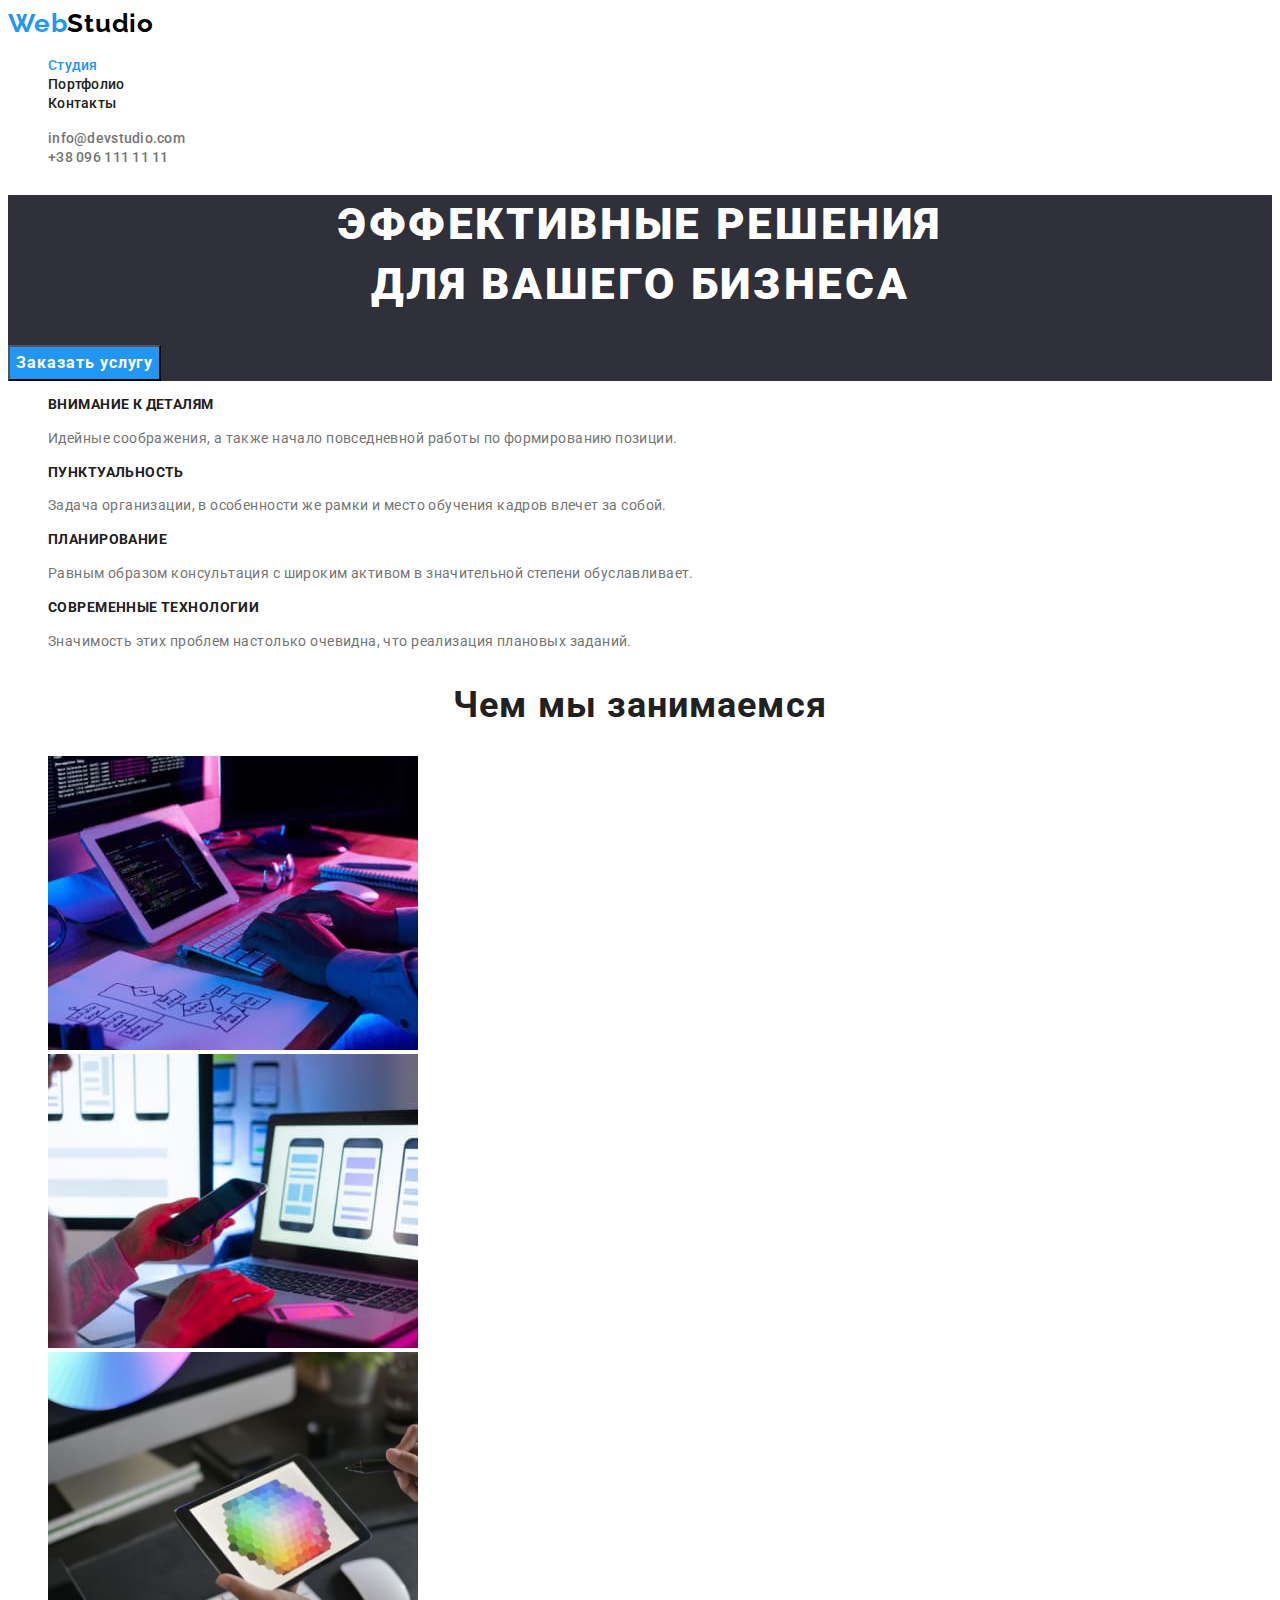
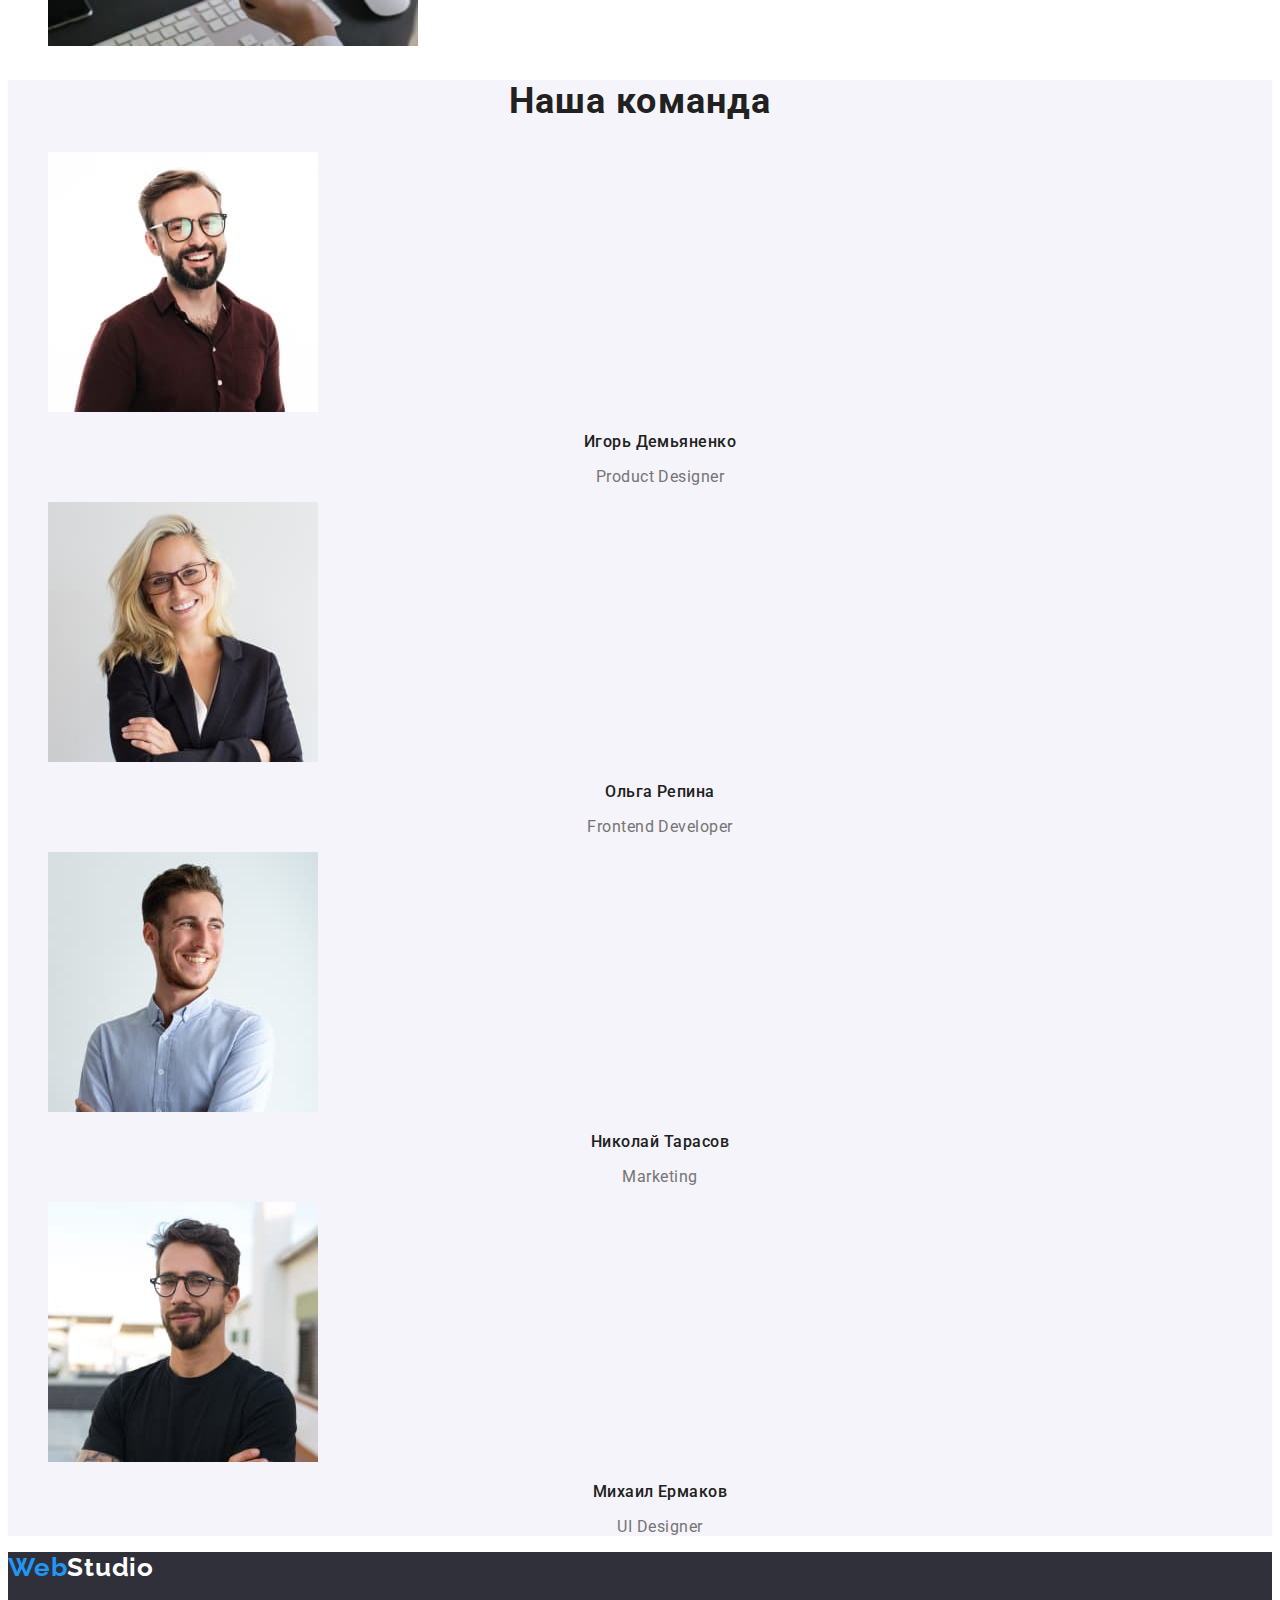
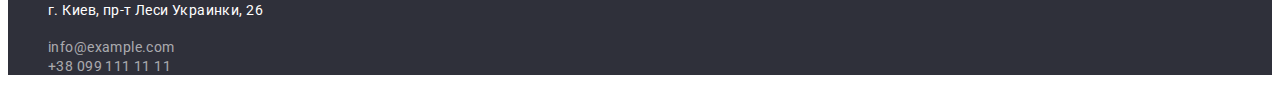
==== index.html @ 3512b17e "add files" ====
<!DOCTYPE html>
<html lang="ru">
<head>
    <meta charset="UTF-8">
    <meta http-equiv="X-UA-Compatible" content="IE=edge">
    <meta name="viewport" content="width=device-width, initial-scale=1.0">
    <title>Document</title>
    <link rel="preconnect" href="https://fonts.googleapis.com">
    <link rel="preconnect" href="https://fonts.gstatic.com" crossorigin>
    <link href="https://fonts.googleapis.com/css2?family=Raleway:wght@700&family=Roboto:wght@400;500;700;900&display=swap" rel="stylesheet">
    <link rel="stylesheet" href="./css/styles.css"/>

</head>
<body>
    <header class="header">
        <nav class="navigation">
            <a href="./index.html" class="logo" lang="en">Web<span class="logo-header">Studio</span></a>
            <ul class="navigation-list list">
                <li><a href="" class="navigation-item current">Студия</a></li>
                <li><a href="./portfolio.html" class="navigation-item">Портфолио</a></li>
                <li><a href="" class="navigation-item">Контакты</a></li>
            </ul>

        </nav>
        <ul class="header-list list">
            <li><a href="mailto:info@devstudio.com" class="header-item">info@devstudio.com</a></li>
            <li><a href="tel:+380961111111" class="header-item">+38 096 111 11 11</a></li>
        </ul>
    </header>
    <main>
        <section class="hero">
            <h1 class="hero-title">Эффективные решения <br>для вашего бизнеса</h1>
            <button type="button" class="hero-btn" >Заказать услугу</button>
        </section>
        <section class="about">
            <h2 class="visually-hidden">Наши преимущества</h2>
            <ul class="about-list list">
                <li><h3 class="about-title">Внимание к деталям</h3>
                    <p class="about-text">Идейные соображения, а также начало повседневной работы по формированию позиции.</p></li>
                <li><h3 class="about-title">Пунктуальность</h3>
                    <p class="about-text">Задача организации, в особенности же рамки и место обучения кадров влечет за собой.</p></li>
                <li><h3 class="about-title">Планирование</h3>
                    <p class="about-text">Равным образом консультация с широким активом в значительной степени обуславливает.</p></li>
                <li><h3 class="about-title">Современные технологии</h3>
                    <p class="about-text">Значимость этих проблем настолько очевидна, что реализация плановых заданий.</p></li>
            </ul>
        </section>
        <section class="img">
            <h2 class="img-title">Чем мы занимаемся</h2>
            <ul class="img-list list">
                <li><img src="./images/box1.jpg" 
                    alt="Программист набирает на клавиатуре код"
                    width="370"
                    height="294"
                    />
                </li>
                <li><img src="./images/box2.jpg" alt="На экране ноутбука предствлены телефонные версии сайта"
                    width="370"
                    height="294"
                    />
                </li>
                <li><img src="./images/box3.jpg" alt="На планшете веб-дизайнер выбирает цвет"
                    width="370"
                    height="294"
                    />
                </li>
            </ul> 
        </section>
        <section class="team">
            <h2 class="team-title">Наша команда</h2>
            <ul class="team-list list">
                <li><img src="./images/img1.jpg" alt="Фото мужчины"
                    width="270"
                    height="260"
                    />
                    <h3 class="team-names">Игорь Демьяненко</h3>
                    <p lang="en" class="team-profession">Product Designer</p>
                </li>
                <li><img src="./images/img2.jpg" alt="Фото женщины"
                    width="270"
                    height="260"
                    />
                    <h3 class="team-names">Ольга Репина</h3>
                    <p lang="en" class="team-profession">Frontend Developer</p>
                </li>
                <li><img src="./images/img3.jpg" alt="Фото мужчины"
                    width="270"
                    height="260"
                    />
                    <h3 class="team-names">Николай Тарасов</h3>
                    <p lang="en" class="team-profession">Marketing</p>
                </li>
                <li><img src="./images/img4.jpg" alt="Фото мужчины"
                    width="270"
                    height="260"
                    />
                    <h3 class="team-names">Михаил Ермаков</h3>
                    <p lang="en" class="team-profession">UI Designer</p>
                </li>
            </ul>
        </section>
    </main>
    <footer class="footer">
        <a href="./index.html" class="logo" lang="en">Web<span class="logo-footer">Studio</span></a>
        <address>
            <ul class="footer-list list">
                <li><a href="https://goo.gl/maps/nAwjV8WESkUA59sd9"
                       target="_blank" rel="noopener noreferrer nofollow">
                       <p class="footer-address">г. Киев, пр-т Леси Украинки, 26</p></a></li>
                <li><a href="mailto:info@example.com" class="footer-item">info@example.com</a></li>
                <li><a href="tel:+380991111111" class="footer-item">+38 099 111 11 11</a></li>
            </ul>
        </address>
    </footer>
</body>
</html>
---- css/styles.css ----
:root {
    --header-text-color: #212121;
    --header-info-color:#757575;
    --main-text-color: #212121;
    --second-text-color: #757575;
    --white-color: #FFFFFF;
    --black-color: #212121;
    --logo-color:#2196F3;
    --logo-header-color: #000000;
    --logo-footer-color: #FFFFFF;
    --accent-color: #2196F3;
    --bg-wight-color: #FFFFFF;
    --bg-black-color: #2F303A;
    --bg-lgrey-color:#E5E5E5;
    --bg-grey-color:#F5F4FA;
    --bg-btm-color: #188ce8;
    
}

 body {
    color: var(--main-text-color);
    font-family: "Roboto", sans-serif
}

 .list {
    list-style: none;
}
 a {
     text-decoration: none;
 }

 .visually-hidden {
    position: absolute;
    white-space: nowrap;
    width: 1px;
    height: 1px;
    overflow: hidden;
    border: 0;
    padding: 0;
    clip: rect(0 0 0 0);
    clip-path: inset(50%);
    margin: -1px;
}

 .logo {
    font-family: "Raleway", sans-serif;
    font-weight: 700;
    font-size: 26px;
    line-height: 1.19;
    letter-spacing: 0.03em;
    color:var(--logo-color);
}
 .logo-header {
    color: var(--logo-header-color);
}
.logo-footer {
color: var(--logo-footer-color);
}
/* -----------Навигация-------------- */
 .header {
    background-color: var(--bg-wight-color);
}
 .navigation-item, .header-item {
    font-weight: 500;
    font-size: 14px;
    line-height: 1.14;
    letter-spacing: 0.02em;
    color: var(--header-text-color);
}
 .header-item {
    color: var(--header-info-color);   
}
 .navigation-item:hover, 
 .navigation-item:focus {
    color: var(--accent-color);
}
 .header-item:hover,
 .header-item:focus {
      color: var(--accent-color);
  }
 .current {
    color: var(--accent-color);
}
/* -------------Hero----------------- */
  .hero {
   background-color: var(--bg-black-color);
}
 .hero-title {
    font-weight: 900;
    font-size: 44px;
    line-height: 1.36;
    text-align: center;
    letter-spacing: 0.06em;
    text-transform: uppercase;
    color: var(--white-color);
}  
 .hero-btn  {
    font-family:inherit;
    font-weight: 700;
    font-size: 16px;
    line-height: 1.88;
    display: flex;
    align-items: center;
    text-align: center;
    letter-spacing: 0.06em;
    color: var(--white-color);
    background-color: var(--accent-color);
    cursor: pointer;
} 
 .hero-btn:hover, 
 .hero-btn:focus {
    background-color: var(--bg-btm-color);
} 

/* --------------About------------------ */
 .about-title {
    font-weight: 700;
    font-size: 14px;
    line-height: 1.14;
    letter-spacing: 0.03em;
    text-transform: uppercase;
}
/* Вопрос: нужно ли указывать заголовку цвет текста, 
           если для всего body указать этот цвет?*/

 .about-text {
    font-size: 14px;
    line-height: 1.71;
    letter-spacing: 0.03em;
    color: var(--second-text-color)
}
/* -------------------About@Img bg----------------------- */
 

/* ----------Img------Img@Team titles-------------------- */
.about, .img {
    background-color: var(--bg-wight-color);
}

 .img-title, .team-title {
    font-weight: 700;
    font-size: 36px;
    line-height: 1.17;
    text-align: center;
    letter-spacing: 0.03em;
}

/* ------------------------Team---------------------------- */
 .team {
    background-color: var(--bg-grey-color);
}
 .team-names {
    font-weight: 500;
    font-size: 16px;
    line-height: 1.19;
    text-align: center;
    letter-spacing: 0.03em;
    }
 .team-profession {
    font-size: 16px;
    line-height: 1.19;
    text-align: center;
    letter-spacing: 0.03em;
    color: var(--second-text-color);
    }
    /* -----------------------Footer------------------------ */
    .footer {
        background-color: var(--bg-black-color);
    }
 .footer-address {
    font-style: normal;
    font-size: 14px;
    line-height: 1.71;
    letter-spacing: 0.03em;
    color:var(--white-color);
  }  
  .footer-address:hover,
  .footer-address:focus {
      color: var(--accent-color); 
  }

  .footer-item {
    font-style: normal;
    font-size: 14px;
    line-height: 1,71;
    letter-spacing: 0.03em;
    color: rgba(255, 255, 255, 0.6);
  }
    .footer-item:hover,
    .footer-item:focus {
      color: var(--accent-color);
  }

  /* -----------------------PORTFOLIO------------------------ */
  .filter-btn {
    font-family:inherit;
    font-weight: 500;
    font-size: 16px;
    line-height: 1.63;
    text-align: center;
    letter-spacing: 0.03em;
    color: var(--black-color);
    background-color: var(--bg-wight-color);
    cursor: pointer;
  }

  .filter-btn:hover,
  .filter-btn:focus {
   color: var(--white-color);
   background-color: var(--accent-color);
  }
  .works-title {
    font-weight: 700;
    font-size: 18px;
    line-height: 2;
    letter-spacing: 0.06em;
  }
  .works-text {
    font-size: 16px;
    line-height: 1.88;
    letter-spacing: 0.03em;
    color: var(--second-text-color);
  }
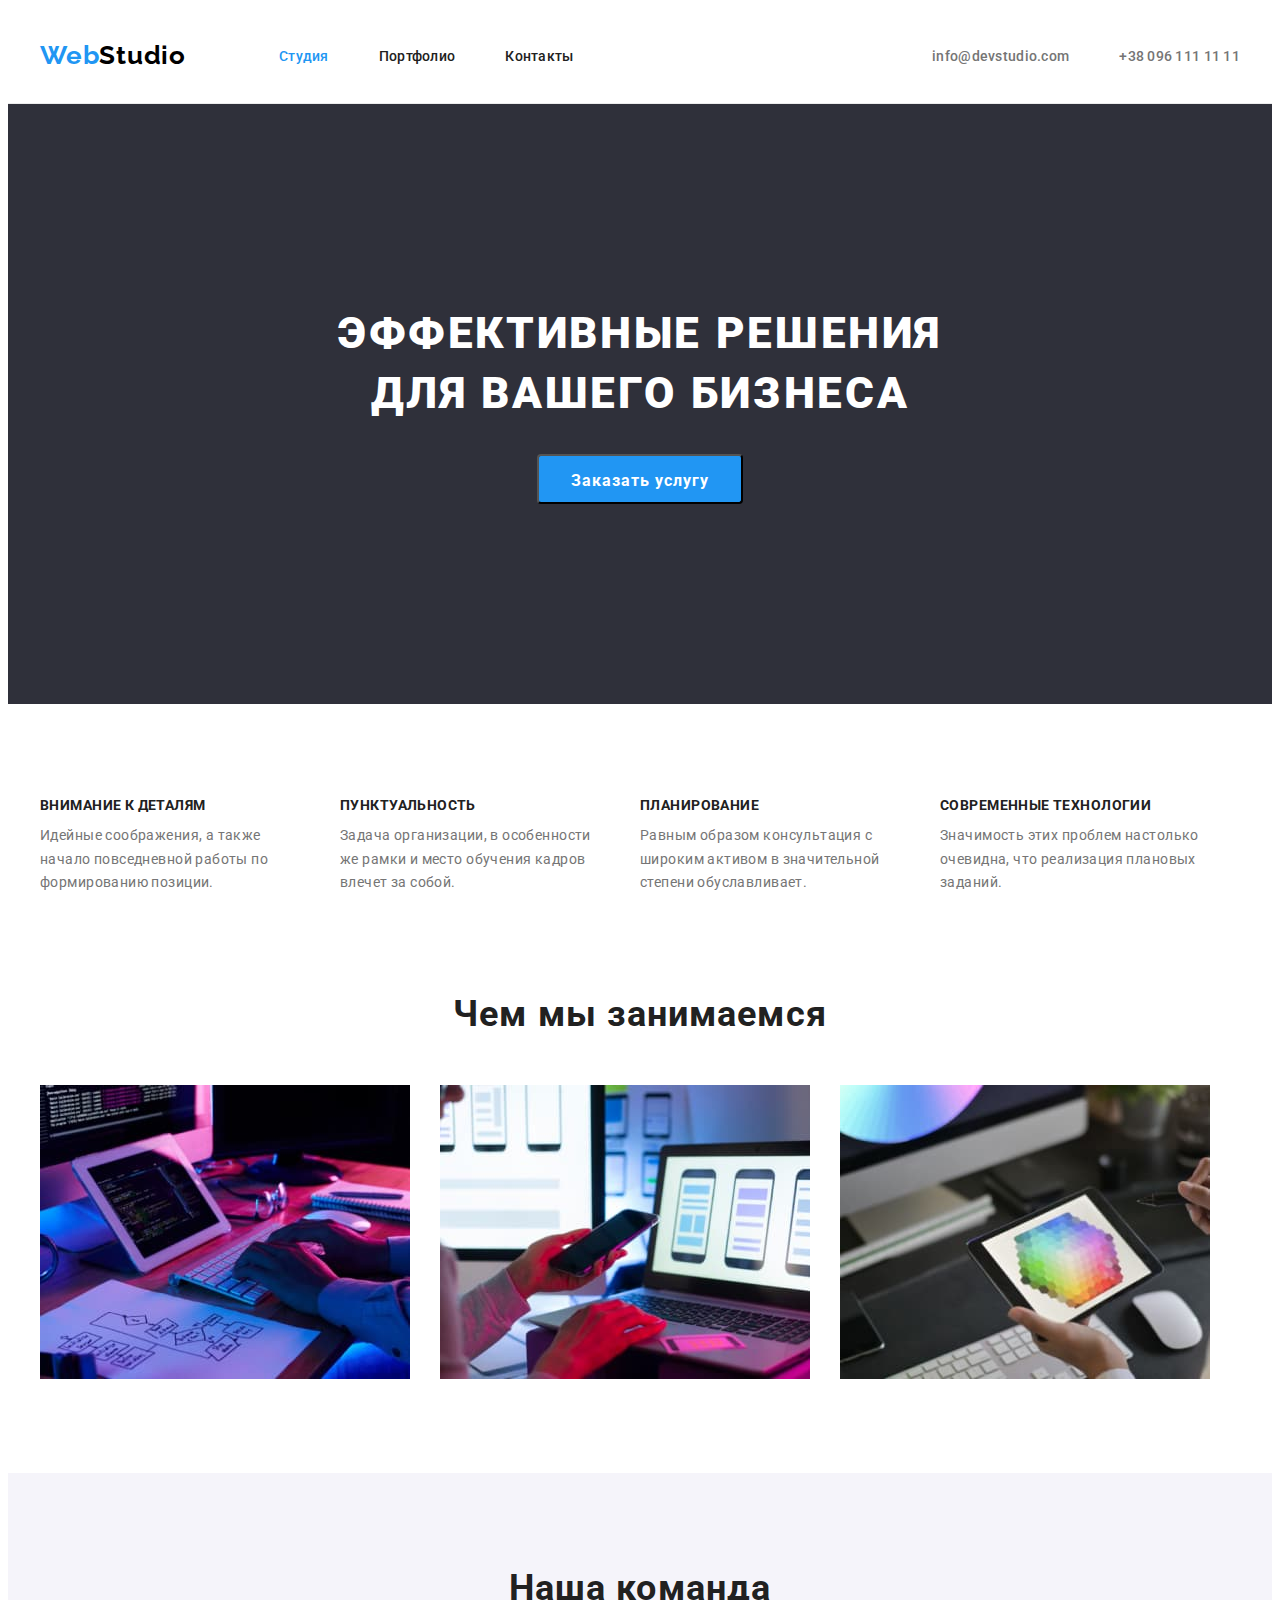
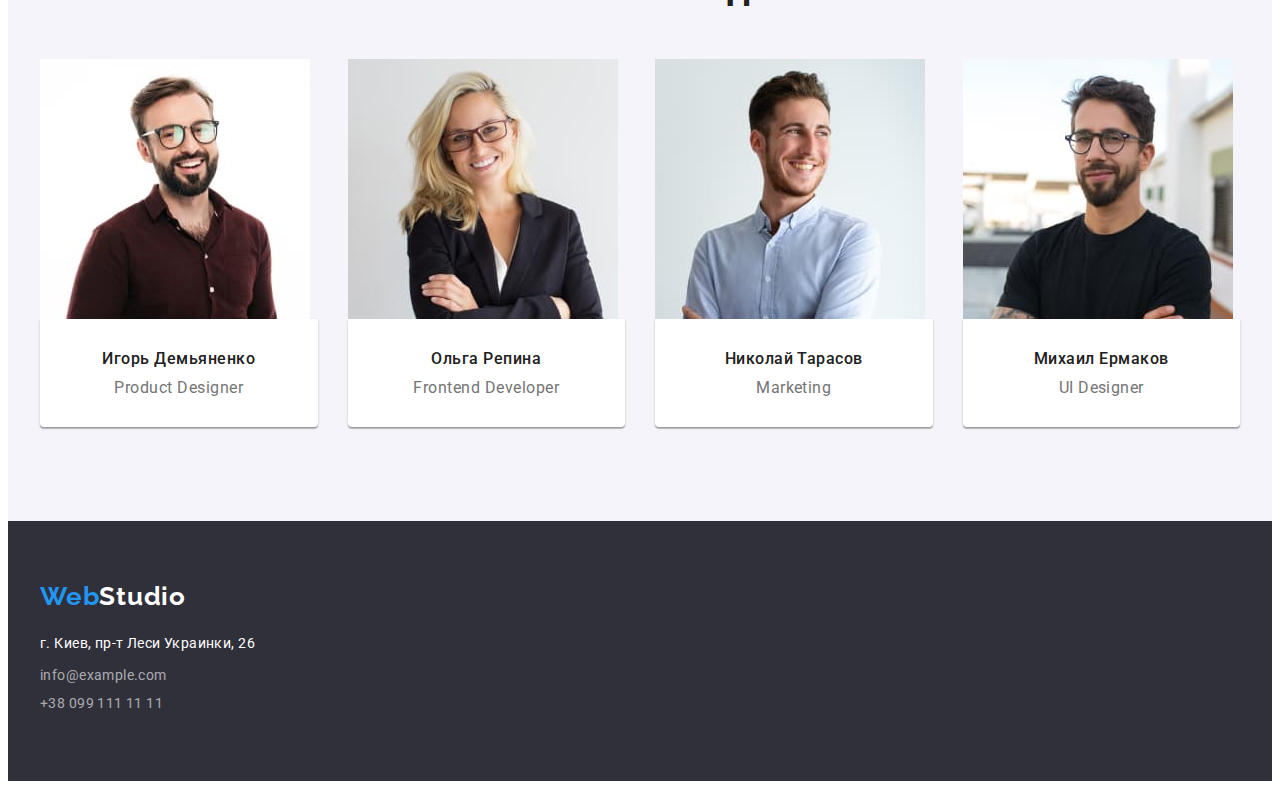
==== commit 19d3130a: "add margins and paddings" ====
--- a/index.html
+++ b/index.html
@@ -8,109 +8,130 @@
     <link rel="preconnect" href="https://fonts.googleapis.com">
     <link rel="preconnect" href="https://fonts.gstatic.com" crossorigin>
     <link href="https://fonts.googleapis.com/css2?family=Raleway:wght@700&family=Roboto:wght@400;500;700;900&display=swap" rel="stylesheet">
+    <link rel="stylesheet" href="https://cdnjs.cloudflare.com/ajax/libs/modern-normalize/1.1.0/modern-normalize.min.css" integrity="sha512-wpPYUAdjBVSE4KJnH1VR1HeZfpl1ub8YT/NKx4PuQ5NmX2tKuGu6U/JRp5y+Y8XG2tV+wKQpNHVUX03MfMFn9Q==" crossorigin="anonymous" referrerpolicy="no-referrer" />
     <link rel="stylesheet" href="./css/styles.css"/>
 
 </head>
 <body>
     <header class="header">
+        <div class="container header-container">
         <nav class="navigation">
             <a href="./index.html" class="logo" lang="en">Web<span class="logo-header">Studio</span></a>
             <ul class="navigation-list list">
-                <li><a href="" class="navigation-item current">Студия</a></li>
-                <li><a href="./portfolio.html" class="navigation-item">Портфолио</a></li>
-                <li><a href="" class="navigation-item">Контакты</a></li>
+                <li class="navigation-link"><a href="" class="navigation-item current">Студия</a></li>
+                <li class="navigation-link"><a href="./portfolio.html" class="navigation-item">Портфолио</a></li>
+                <li class="navigation-link"><a href="" class="navigation-item">Контакты</></li>
             </ul>
 
         </nav>
         <ul class="header-list list">
-            <li><a href="mailto:info@devstudio.com" class="header-item">info@devstudio.com</a></li>
-            <li><a href="tel:+380961111111" class="header-item">+38 096 111 11 11</a></li>
+            <li class="header-mail"><a href="mailto:info@devstudio.com" class="header-item">info@devstudio.com</a></li>
+            <li class="header-tel"><a href="tel:+380961111111" class="header-item">+38 096 111 11 11</a></li>
         </ul>
+    </div>
     </header>
     <main>
         <section class="hero">
+            <div class="container"> 
             <h1 class="hero-title">Эффективные решения <br>для вашего бизнеса</h1>
             <button type="button" class="hero-btn" >Заказать услугу</button>
-        </section>
+            </div>     
+    </section>
         <section class="about">
+            <div class="container">
             <h2 class="visually-hidden">Наши преимущества</h2>
             <ul class="about-list list">
-                <li><h3 class="about-title">Внимание к деталям</h3>
+                <li class="about-list-content"><h3 class="about-title">Внимание к деталям</h3>
                     <p class="about-text">Идейные соображения, а также начало повседневной работы по формированию позиции.</p></li>
-                <li><h3 class="about-title">Пунктуальность</h3>
+                <li class="about-list-content"><h3 class="about-title">Пунктуальность</h3>
                     <p class="about-text">Задача организации, в особенности же рамки и место обучения кадров влечет за собой.</p></li>
-                <li><h3 class="about-title">Планирование</h3>
+                <li class="about-list-content"><h3 class="about-title">Планирование</h3>
                     <p class="about-text">Равным образом консультация с широким активом в значительной степени обуславливает.</p></li>
-                <li><h3 class="about-title">Современные технологии</h3>
+                <li class="about-list-content"><h3 class="about-title">Современные технологии</h3>
                     <p class="about-text">Значимость этих проблем настолько очевидна, что реализация плановых заданий.</p></li>
-            </ul>
+                </ul>
+            </div>
         </section>
         <section class="img">
+            <div class="container">
             <h2 class="img-title">Чем мы занимаемся</h2>
             <ul class="img-list list">
-                <li><img src="./images/box1.jpg" 
+                <li class="img-item"><img src="./images/box1.jpg" 
                     alt="Программист набирает на клавиатуре код"
                     width="370"
                     height="294"
                     />
                 </li>
-                <li><img src="./images/box2.jpg" alt="На экране ноутбука предствлены телефонные версии сайта"
+                <li class="img-item""><img src="./images/box2.jpg" alt="На экране ноутбука предствлены телефонные версии сайта"
                     width="370"
                     height="294"
                     />
                 </li>
-                <li><img src="./images/box3.jpg" alt="На планшете веб-дизайнер выбирает цвет"
+                <li class="img-item"><img src="./images/box3.jpg" alt="На планшете веб-дизайнер выбирает цвет"
                     width="370"
                     height="294"
                     />
                 </li>
             </ul> 
+        </div>
         </section>
         <section class="team">
+            <div class="container">
             <h2 class="team-title">Наша команда</h2>
             <ul class="team-list list">
-                <li><img src="./images/img1.jpg" alt="Фото мужчины"
+                <li class="team-item"><img class="team-img" src="./images/img1.jpg" alt="Фото мужчины"
                     width="270"
                     height="260"
                     />
+                <div class="team-item-content">
                     <h3 class="team-names">Игорь Демьяненко</h3>
                     <p lang="en" class="team-profession">Product Designer</p>
+                </div>
                 </li>
-                <li><img src="./images/img2.jpg" alt="Фото женщины"
+                <li class="team-item"><img class="team-img" src="./images/img2.jpg" alt="Фото женщины"
                     width="270"
                     height="260"
                     />
+                <div class="team-item-content">
                     <h3 class="team-names">Ольга Репина</h3>
                     <p lang="en" class="team-profession">Frontend Developer</p>
+                </div>
                 </li>
-                <li><img src="./images/img3.jpg" alt="Фото мужчины"
+                <li class="team-item"><img class="team-img" src="./images/img3.jpg" alt="Фото мужчины"
                     width="270"
                     height="260"
                     />
+                <div class="team-item-content">
                     <h3 class="team-names">Николай Тарасов</h3>
                     <p lang="en" class="team-profession">Marketing</p>
+                </div>
                 </li>
-                <li><img src="./images/img4.jpg" alt="Фото мужчины"
+                <li class="team-item"><img class="team-img" src="./images/img4.jpg" alt="Фото мужчины"
                     width="270"
                     height="260"
                     />
+                <div class="team-item-content">
                     <h3 class="team-names">Михаил Ермаков</h3>
                     <p lang="en" class="team-profession">UI Designer</p>
+                </div>
                 </li>
             </ul>
+        </div>
         </section>
     </main>
     <footer class="footer">
+        <div class="container">
         <a href="./index.html" class="logo" lang="en">Web<span class="logo-footer">Studio</span></a>
         <address>
             <ul class="footer-list list">
-                <li><a href="https://goo.gl/maps/nAwjV8WESkUA59sd9"
+                <li class="footer-item"><a href="https://goo.gl/maps/nAwjV8WESkUA59sd9"
                        target="_blank" rel="noopener noreferrer nofollow">
                        <p class="footer-address">г. Киев, пр-т Леси Украинки, 26</p></a></li>
-                <li><a href="mailto:info@example.com" class="footer-item">info@example.com</a></li>
-                <li><a href="tel:+380991111111" class="footer-item">+38 099 111 11 11</a></li>
+                <li class="footer-item"><a href="mailto:info@example.com" class="footer-text">info@example.com</a></li>
+                <li class="footer-item"><a href="tel:+380991111111" class="footer-text">+38 099 111 11 11</a></li>
             </ul>
         </address>
+        </div>
     </footer>
 </body>
 </html>--- a/css/styles.css
+++ b/css/styles.css
@@ -11,10 +11,23 @@
     --accent-color: #2196F3;
     --bg-wight-color: #FFFFFF;
     --bg-black-color: #2F303A;
-    --bg-lgrey-color:#E5E5E5;
     --bg-grey-color:#F5F4FA;
     --bg-btm-color: #188ce8;
+    --frame-color: #EEEEEE;
     
+}
+p, h1, h2, h3, h4, h5, h6 {
+    margin: 0;
+} 
+ul {
+    margin: 0;
+    padding: 0;
+}
+img {
+    display: block;
+}
+button {
+cursor: pointer;
 }
 
  body {
@@ -27,6 +40,16 @@
 }
  a {
      text-decoration: none;
+ }
+ header {
+     border-bottom: 1px solid #ECECEC;
+ }
+ .container {
+     width: 1200px;
+     padding-left: 15px;
+     padding-right: 15px;
+     margin: 0 auto;
+     /* outline: 2px solid red; */
  }
 
  .visually-hidden {
@@ -49,6 +72,7 @@
     line-height: 1.19;
     letter-spacing: 0.03em;
     color:var(--logo-color);
+    margin-right: 93px;
 }
  .logo-header {
     color: var(--logo-header-color);
@@ -58,7 +82,32 @@
 }
 /* -----------Навигация-------------- */
  .header {
+     display: flex;
     background-color: var(--bg-wight-color);
+    padding-top: 32px;
+    padding-bottom: 32px;
+}
+.navigation {
+    display: flex;
+    align-items: center;
+}
+.navigation-list {
+    display: flex;
+}
+ .header-list {
+    display: flex;
+    margin-left: auto; 
+    align-items: center;
+} 
+.header-container {
+    display: flex;     
+}
+
+.navigation-link + .navigation-link {
+    margin-left: 50px;
+}
+.header-tel {
+    margin-left: 50px;
 }
  .navigation-item, .header-item {
     font-weight: 500;
@@ -84,6 +133,9 @@
 /* -------------Hero----------------- */
   .hero {
    background-color: var(--bg-black-color);
+   padding-top: 200px;
+   padding-bottom: 200px;
+   text-align: center
 }
  .hero-title {
     font-weight: 900;
@@ -93,48 +145,78 @@
     letter-spacing: 0.06em;
     text-transform: uppercase;
     color: var(--white-color);
+    margin-bottom: 30px;
 }  
+
  .hero-btn  {
     font-family:inherit;
     font-weight: 700;
     font-size: 16px;
     line-height: 1.88;
-    display: flex;
+    /* display: flex;
     align-items: center;
-    text-align: center;
+    text-align: center; */
     letter-spacing: 0.06em;
     color: var(--white-color);
     background-color: var(--accent-color);
-    cursor: pointer;
-} 
+    cursor: pointer;    
+    border-radius: 4px;
+    min-width: 200px;
+    height: 50px;
+    padding: 10px 32px;
+ }
+
  .hero-btn:hover, 
  .hero-btn:focus {
     background-color: var(--bg-btm-color);
 } 
 
 /* --------------About------------------ */
+.about {
+    background-color: var(--bg-wight-color);
+    padding-top: 94px;
+    padding-bottom: 94px;
+} 
+
  .about-title {
+    display: flex;
     font-weight: 700;
     font-size: 14px;
     line-height: 1.14;
     letter-spacing: 0.03em;
     text-transform: uppercase;
-}
-/* Вопрос: нужно ли указывать заголовку цвет текста, 
-           если для всего body указать этот цвет?*/
+    width: 270px;
+    height: 16px;
+    margin-bottom: 10px;
+}
+
+ .about-list {
+    display: flex;
+}
 
  .about-text {
+    display: flex;
     font-size: 14px;
     line-height: 1.71;
     letter-spacing: 0.03em;
-    color: var(--second-text-color)
-}
+    color: var(--second-text-color);
+    width: 270px;
+    height: 75px;
+}
+
+.about-title:not(:last-child) {
+    margin-right: 30px;
+}
+.about-text:not(:last-child) {
+    margin-right: 30px;
+} 
 /* -------------------About@Img bg----------------------- */
  
 
 /* ----------Img------Img@Team titles-------------------- */
-.about, .img {
+.img {
     background-color: var(--bg-wight-color);
+    padding-bottom: 94px;
 }
 
  .img-title, .team-title {
@@ -143,18 +225,42 @@
     line-height: 1.17;
     text-align: center;
     letter-spacing: 0.03em;
-}
-
+    margin-bottom: 50px;
+}
+
+  .img {
+    display: flex;
+    display: block;   
+  }
+   .img-list {
+      display: flex;
+     
+  } 
+  .img-item:not(:last-child) {
+      margin-right: 30px;
+  }
+ 
 /* ------------------------Team---------------------------- */
  .team {
     background-color: var(--bg-grey-color);
-}
+    padding-top: 94px;
+    padding-bottom: 94px;
+}
+.team-item-content {
+    padding-top: 30px;
+    padding-bottom: 30px;
+    background: #FFFFFF;
+box-shadow: 0px 1px 3px rgba(0, 0, 0, 0.12), 0px 1px 1px rgba(0, 0, 0, 0.14), 0px 2px 1px rgba(0, 0, 0, 0.2);
+border-radius: 0px 0px 4px 4px;
+}
+
  .team-names {
     font-weight: 500;
     font-size: 16px;
     line-height: 1.19;
     text-align: center;
     letter-spacing: 0.03em;
+    margin-bottom: 10px;
     }
  .team-profession {
     font-size: 16px;
@@ -163,9 +269,23 @@
     letter-spacing: 0.03em;
     color: var(--second-text-color);
     }
+    .team-list {
+        display: flex;
+        margin-left: -30px;
+        margin-bottom: -30px; 
+        flex-wrap: wrap;
+    }
+    .team-item {
+        width: calc(100% / 4 - 30px);
+        margin-left: 30px;
+        margin-bottom: 30px;
+    }
+
     /* -----------------------Footer------------------------ */
     .footer {
         background-color: var(--bg-black-color);
+       padding-top: 60px;
+       padding-bottom: 60px;
     }
  .footer-address {
     font-style: normal;
@@ -179,7 +299,7 @@
       color: var(--accent-color); 
   }
 
-  .footer-item {
+  .footer-text {
     font-style: normal;
     font-size: 14px;
     line-height: 1,71;
@@ -190,6 +310,13 @@
     .footer-item:focus {
       color: var(--accent-color);
   }
+.footer-item {
+    margin-bottom: 9px;
+}
+
+.footer-item:first-of-type {
+margin-top: 20px;
+}
 
   /* -----------------------PORTFOLIO------------------------ */
   .filter-btn {
@@ -200,24 +327,66 @@
     text-align: center;
     letter-spacing: 0.03em;
     color: var(--black-color);
-    background-color: var(--bg-wight-color);
+    background-color: --bg-grey-color;
     cursor: pointer;
-  }
+    border-radius: 4px;
+    padding: 6px 22px;
+  }
+
+  .filter {
+      display: flex;
+      justify-content: center;
+      padding-top: 94px;
+      padding-bottom: 50px;
+  }
+  .filter-btn {
+      margin-right: 8px;
+  }
+ /* .filter-item{
+      padding-top: 94px;
+      padding-bottom: 50px;
+    } */
 
   .filter-btn:hover,
   .filter-btn:focus {
    color: var(--white-color);
-   background-color: var(--accent-color);
+   background-color:var(--accent-color);
   }
   .works-title {
     font-weight: 700;
     font-size: 18px;
     line-height: 2;
     letter-spacing: 0.06em;
+    margin-bottom: 4px;
+    margin-left: 24px;
   }
   .works-text {
     font-size: 16px;
     line-height: 1.88;
     letter-spacing: 0.03em;
     color: var(--second-text-color);
+    margin-left: 24px;
+  }
+  .works-item-content {
+     padding-top: 20px;
+     padding-bottom: 20px;
+     background: var(--white-color);
+     border: 1px solid var(--frame-color);
+     box-sizing: border-box;
+     width: 370px;
+     height: 110px;
+  }
+  .works {
+      display: flex;
+      margin-left: -30px;
+      margin-bottom: -30px; 
+      flex-wrap: wrap;
+      padding-top: 50px;
+      padding-bottom: 94px;
+
+  } 
+  .works-item {
+width: calc(100% / 3 - 30px);
+margin-left: 30px;
+margin-bottom: 30px;
   }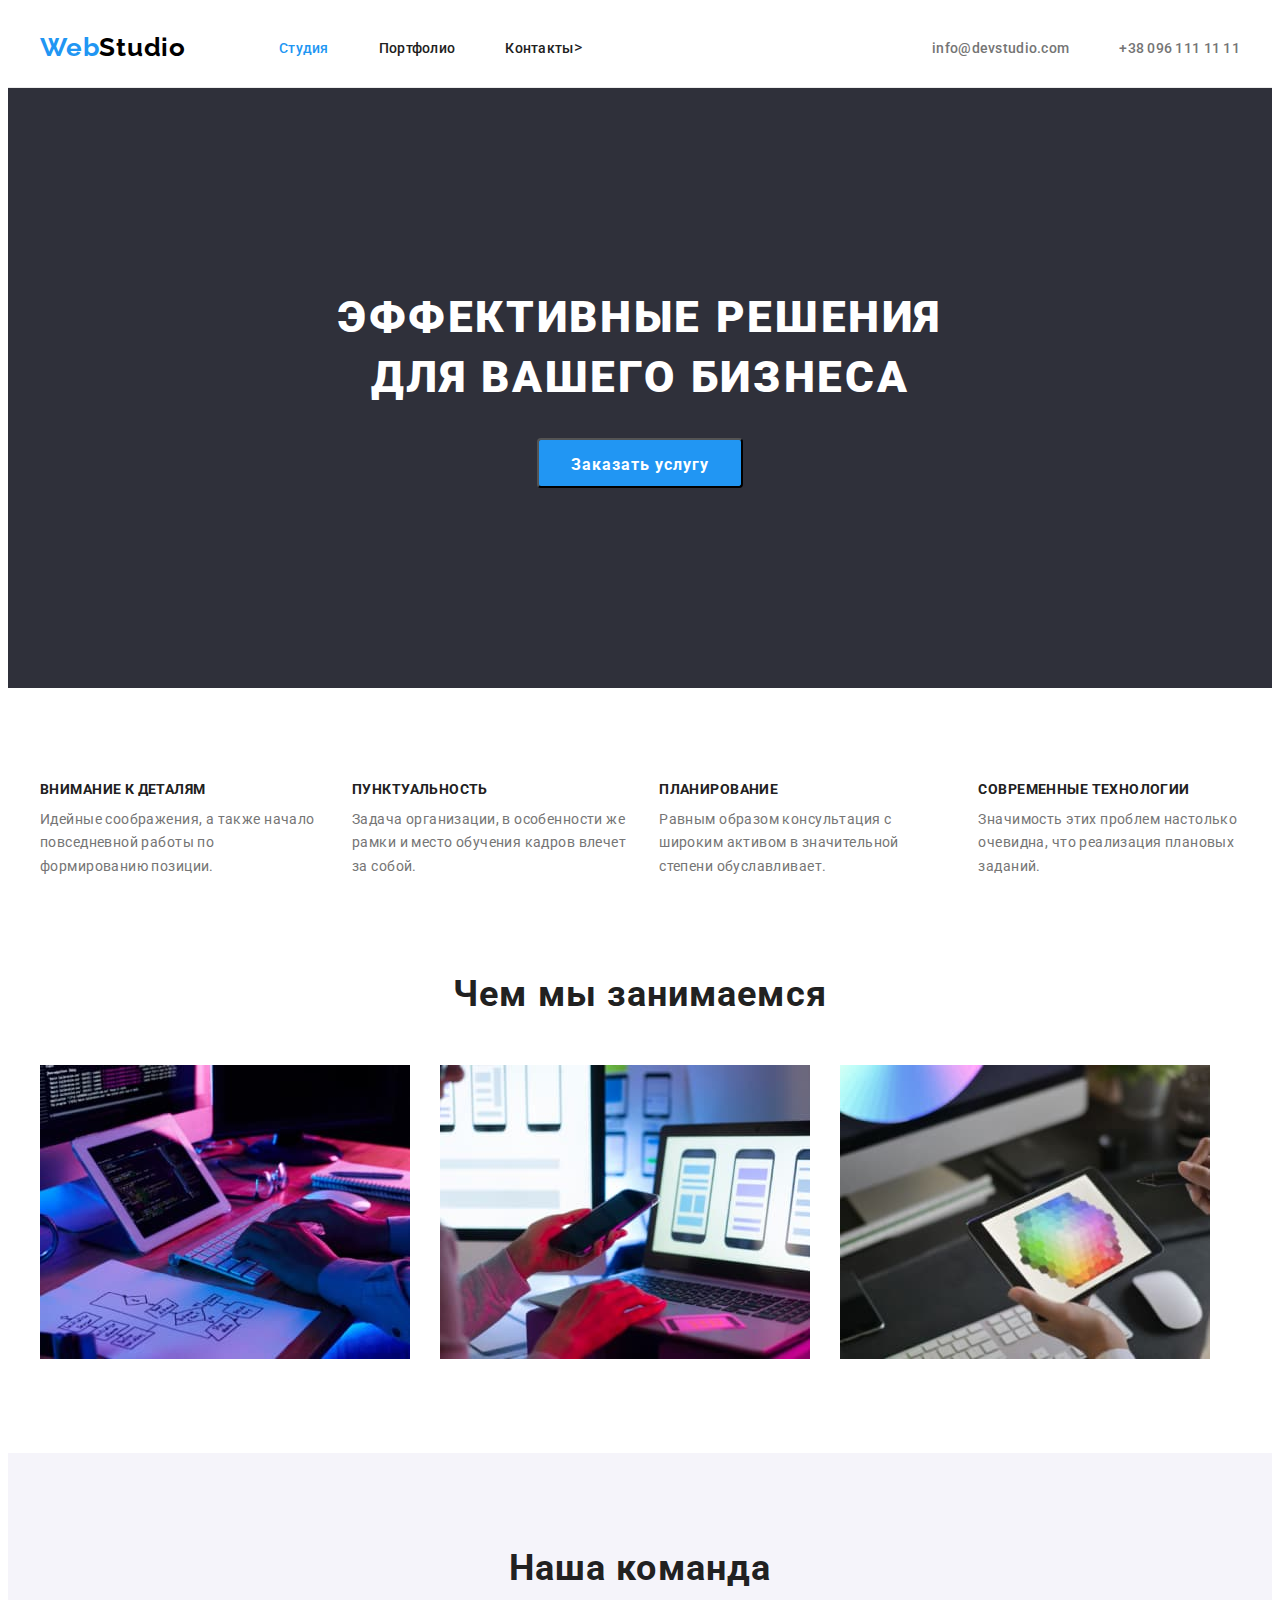
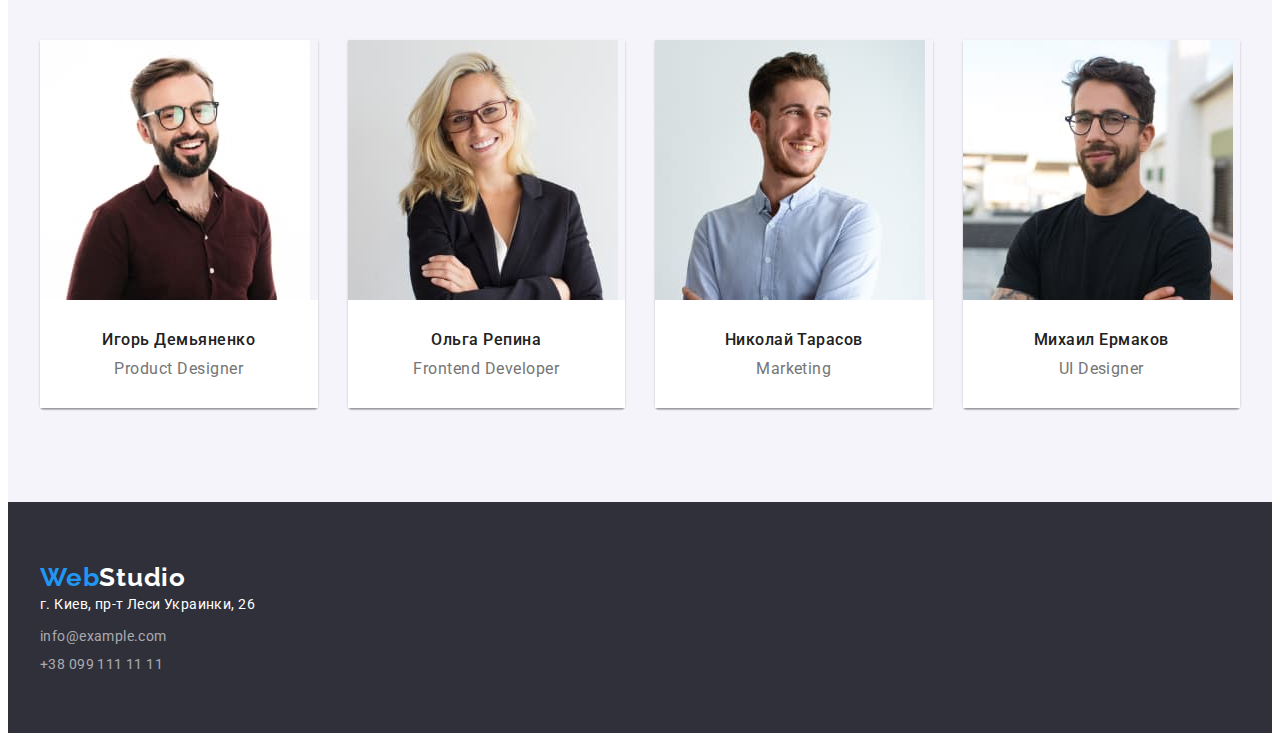
==== commit 5ac11aee: "changes pad. and marg." ====
--- a/index.html
+++ b/index.html
@@ -10,7 +10,6 @@
     <link href="https://fonts.googleapis.com/css2?family=Raleway:wght@700&family=Roboto:wght@400;500;700;900&display=swap" rel="stylesheet">
     <link rel="stylesheet" href="https://cdnjs.cloudflare.com/ajax/libs/modern-normalize/1.1.0/modern-normalize.min.css" integrity="sha512-wpPYUAdjBVSE4KJnH1VR1HeZfpl1ub8YT/NKx4PuQ5NmX2tKuGu6U/JRp5y+Y8XG2tV+wKQpNHVUX03MfMFn9Q==" crossorigin="anonymous" referrerpolicy="no-referrer" />
     <link rel="stylesheet" href="./css/styles.css"/>
-
 </head>
 <body>
     <header class="header">
@@ -20,7 +19,7 @@
             <ul class="navigation-list list">
                 <li class="navigation-link"><a href="" class="navigation-item current">Студия</a></li>
                 <li class="navigation-link"><a href="./portfolio.html" class="navigation-item">Портфолио</a></li>
-                <li class="navigation-link"><a href="" class="navigation-item">Контакты</></li>
+                <li class="navigation-link"><a href="" class="navigation-item">Контакты</a>></li>
             </ul>
 
         </nav>
@@ -37,7 +36,7 @@
             <button type="button" class="hero-btn" >Заказать услугу</button>
             </div>     
     </section>
-        <section class="about">
+        <section class="section about">
             <div class="container">
             <h2 class="visually-hidden">Наши преимущества</h2>
             <ul class="about-list list">
@@ -52,7 +51,7 @@
                 </ul>
             </div>
         </section>
-        <section class="img">
+        <section class="section img">
             <div class="container">
             <h2 class="img-title">Чем мы занимаемся</h2>
             <ul class="img-list list">
@@ -62,7 +61,7 @@
                     height="294"
                     />
                 </li>
-                <li class="img-item""><img src="./images/box2.jpg" alt="На экране ноутбука предствлены телефонные версии сайта"
+                <li class="img-item"><img src="./images/box2.jpg" alt="На экране ноутбука предствлены телефонные версии сайта"
                     width="370"
                     height="294"
                     />
@@ -75,7 +74,7 @@
             </ul> 
         </div>
         </section>
-        <section class="team">
+        <section class="section team">
             <div class="container">
             <h2 class="team-title">Наша команда</h2>
             <ul class="team-list list">
@@ -121,7 +120,7 @@
     </main>
     <footer class="footer">
         <div class="container">
-        <a href="./index.html" class="logo" lang="en">Web<span class="logo-footer">Studio</span></a>
+        <a href="./index.html" class="logo logo-end" lang="en">Web<span class="logo-footer">Studio</span></a>
         <address>
             <ul class="footer-list list">
                 <li class="footer-item"><a href="https://goo.gl/maps/nAwjV8WESkUA59sd9"
--- a/css/styles.css
+++ b/css/styles.css
@@ -41,9 +41,7 @@
  a {
      text-decoration: none;
  }
- header {
-     border-bottom: 1px solid #ECECEC;
- }
+
  .container {
      width: 1200px;
      padding-left: 15px;
@@ -80,12 +78,17 @@
 .logo-footer {
 color: var(--logo-footer-color);
 }
+.logo-end {
+    margin-right: 0;
+    margin-bottom: 20px;
+}
 /* -----------Навигация-------------- */
  .header {
      display: flex;
     background-color: var(--bg-wight-color);
-    padding-top: 32px;
-    padding-bottom: 32px;
+    padding-top: 24px;
+    padding-bottom: 24px;
+    border-bottom: 1px solid #ECECEC;
 }
 .navigation {
     display: flex;
@@ -130,6 +133,10 @@
  .current {
     color: var(--accent-color);
 }
+.section {
+    padding-top: 94px;
+    padding-bottom: 94px;
+} 
 /* -------------Hero----------------- */
   .hero {
    background-color: var(--bg-black-color);
@@ -153,9 +160,9 @@
     font-weight: 700;
     font-size: 16px;
     line-height: 1.88;
-    /* display: flex;
-    align-items: center;
-    text-align: center; */
+    /* /* display: flex;
+    align-items: center; */
+    text-align: center;
     letter-spacing: 0.06em;
     color: var(--white-color);
     background-color: var(--accent-color);
@@ -174,19 +181,14 @@
 /* --------------About------------------ */
 .about {
     background-color: var(--bg-wight-color);
-    padding-top: 94px;
-    padding-bottom: 94px;
 } 
 
  .about-title {
-    display: flex;
     font-weight: 700;
     font-size: 14px;
     line-height: 1.14;
     letter-spacing: 0.03em;
     text-transform: uppercase;
-    width: 270px;
-    height: 16px;
     margin-bottom: 10px;
 }
 
@@ -195,29 +197,19 @@
 }
 
  .about-text {
-    display: flex;
     font-size: 14px;
     line-height: 1.71;
     letter-spacing: 0.03em;
     color: var(--second-text-color);
-    width: 270px;
-    height: 75px;
-}
-
-.about-title:not(:last-child) {
+
+}
+
+.about-list-content:not(:last-child) {
     margin-right: 30px;
 }
-.about-text:not(:last-child) {
-    margin-right: 30px;
-} 
-/* -------------------About@Img bg----------------------- */
- 
+
 
 /* ----------Img------Img@Team titles-------------------- */
-.img {
-    background-color: var(--bg-wight-color);
-    padding-bottom: 94px;
-}
 
  .img-title, .team-title {
     font-weight: 700;
@@ -229,8 +221,7 @@
 }
 
   .img {
-    display: flex;
-    display: block;   
+    padding-top: 0;   
   }
    .img-list {
       display: flex;
@@ -243,15 +234,11 @@
 /* ------------------------Team---------------------------- */
  .team {
     background-color: var(--bg-grey-color);
-    padding-top: 94px;
-    padding-bottom: 94px;
-}
+ }
 .team-item-content {
     padding-top: 30px;
     padding-bottom: 30px;
     background: #FFFFFF;
-box-shadow: 0px 1px 3px rgba(0, 0, 0, 0.12), 0px 1px 1px rgba(0, 0, 0, 0.14), 0px 2px 1px rgba(0, 0, 0, 0.2);
-border-radius: 0px 0px 4px 4px;
 }
 
  .team-names {
@@ -279,11 +266,13 @@
         width: calc(100% / 4 - 30px);
         margin-left: 30px;
         margin-bottom: 30px;
+        box-shadow: 0px 1px 3px rgba(0, 0, 0, 0.12), 0px 1px 1px rgba(0, 0, 0, 0.14), 0px 2px 1px rgba(0, 0, 0, 0.2);
+        border-radius: 0px 0px 4px 4px;
     }
 
     /* -----------------------Footer------------------------ */
     .footer {
-        background-color: var(--bg-black-color);
+       background-color: var(--bg-black-color);
        padding-top: 60px;
        padding-bottom: 60px;
     }
@@ -310,13 +299,11 @@
     .footer-item:focus {
       color: var(--accent-color);
   }
-.footer-item {
+.footer-item:not(:last-child) {
     margin-bottom: 9px;
 }
 
-.footer-item:first-of-type {
-margin-top: 20px;
-}
+
 
   /* -----------------------PORTFOLIO------------------------ */
   .filter-btn {
@@ -336,16 +323,12 @@
   .filter {
       display: flex;
       justify-content: center;
-      padding-top: 94px;
-      padding-bottom: 50px;
-  }
-  .filter-btn {
-      margin-right: 8px;
-  }
- /* .filter-item{
-      padding-top: 94px;
-      padding-bottom: 50px;
-    } */
+      margin-bottom: 50px;
+      
+  }
+  .filter-item:not(:last-child) {
+margin-right: 8px;
+};
 
   .filter-btn:hover,
   .filter-btn:focus {
@@ -358,18 +341,15 @@
     line-height: 2;
     letter-spacing: 0.06em;
     margin-bottom: 4px;
-    margin-left: 24px;
   }
   .works-text {
     font-size: 16px;
     line-height: 1.88;
     letter-spacing: 0.03em;
     color: var(--second-text-color);
-    margin-left: 24px;
   }
   .works-item-content {
-     padding-top: 20px;
-     padding-bottom: 20px;
+    padding: 20px 24px;
      background: var(--white-color);
      border: 1px solid var(--frame-color);
      box-sizing: border-box;
@@ -381,8 +361,8 @@
       margin-left: -30px;
       margin-bottom: -30px; 
       flex-wrap: wrap;
-      padding-top: 50px;
-      padding-bottom: 94px;
+      /* padding-top: 50px;
+      padding-bottom: 94px; ???*/
 
   } 
   .works-item {
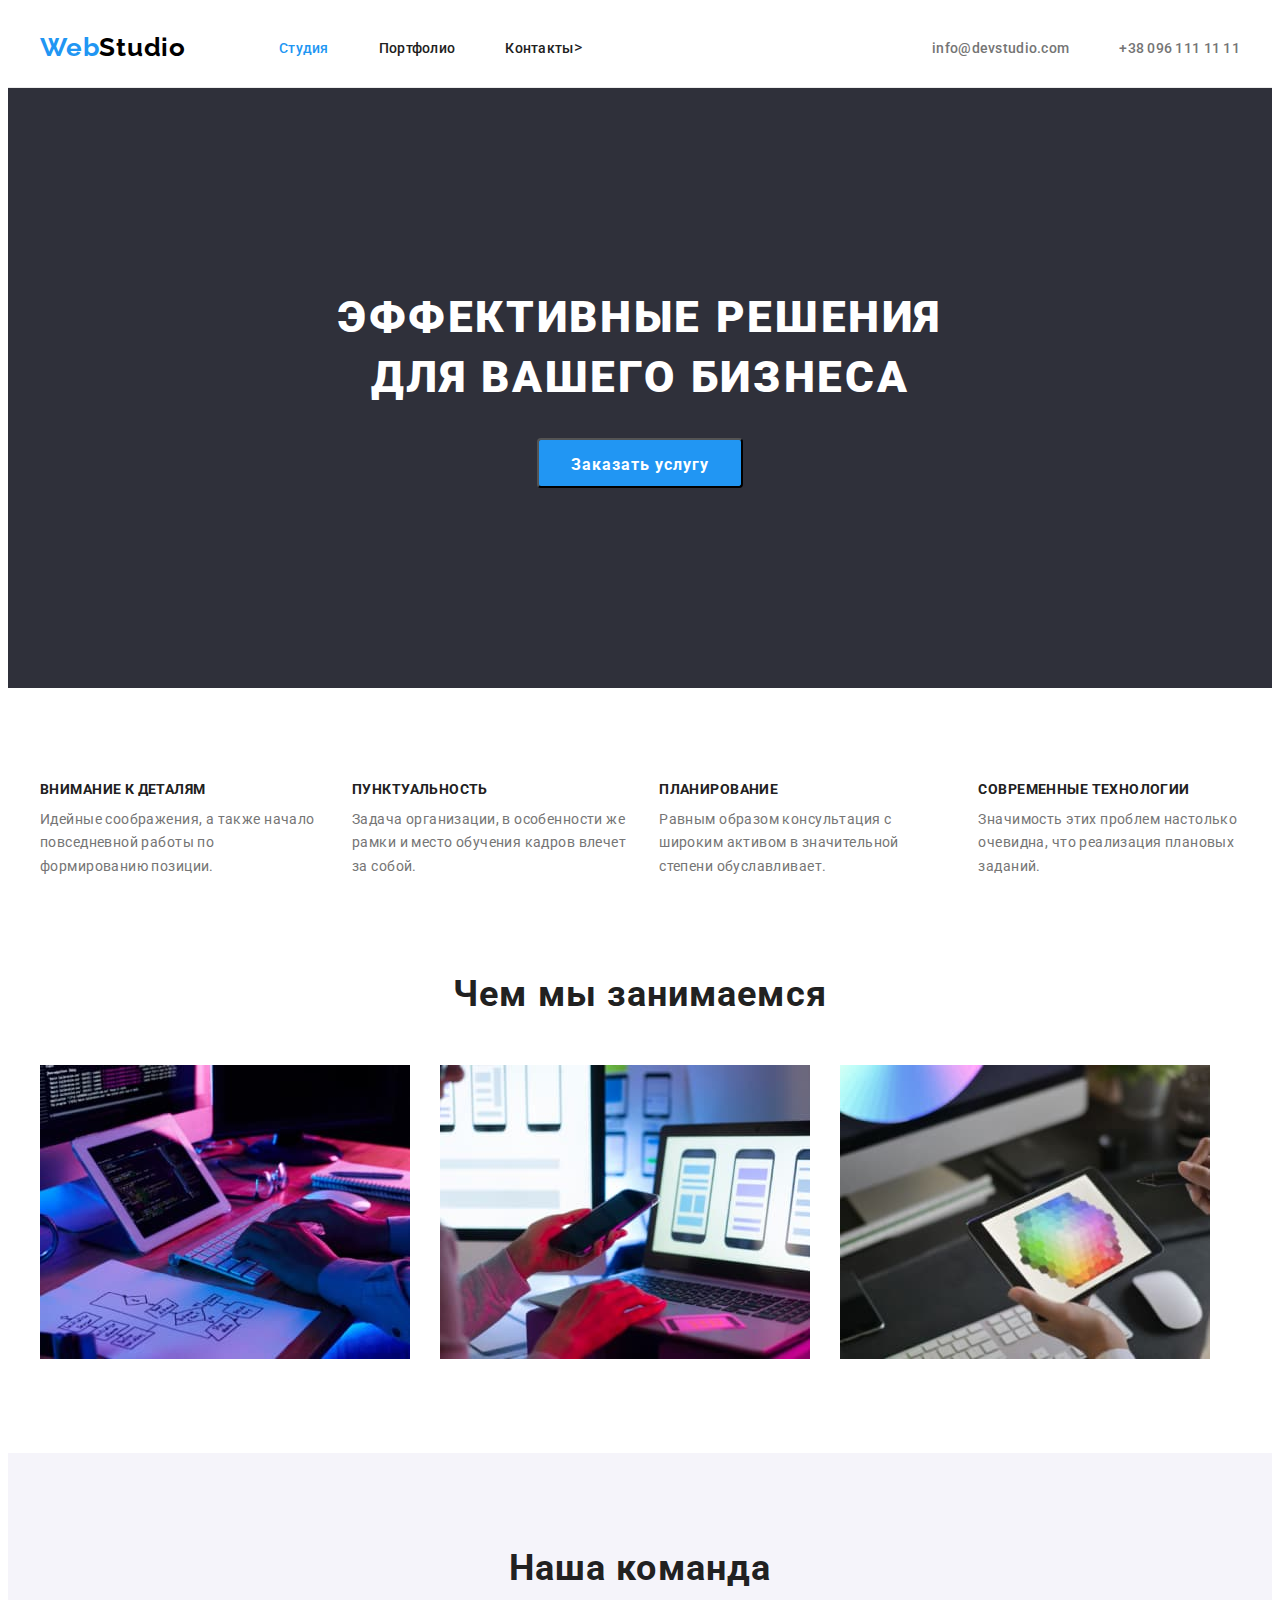
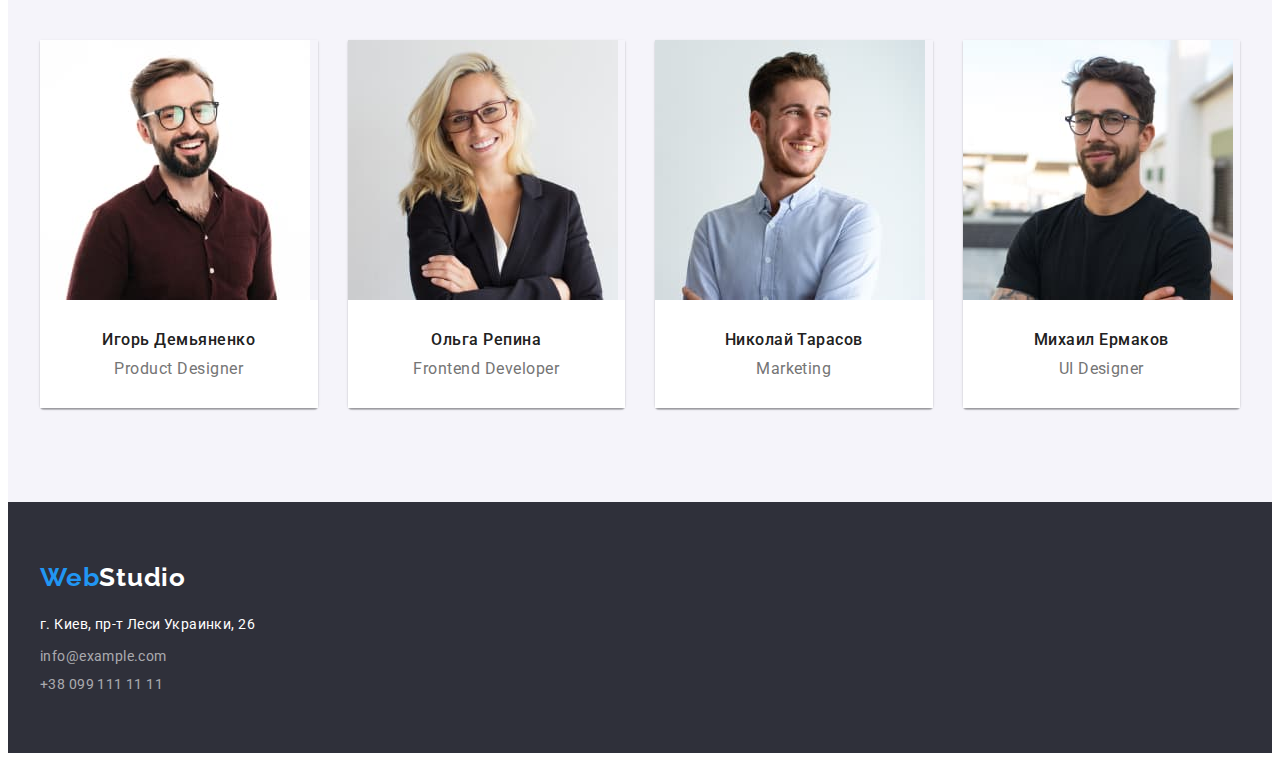
==== commit abbf8e3a: "add class addres" ====
--- a/index.html
+++ b/index.html
@@ -120,8 +120,8 @@
     </main>
     <footer class="footer">
         <div class="container">
-        <a href="./index.html" class="logo logo-end" lang="en">Web<span class="logo-footer">Studio</span></a>
-        <address>
+        <a class="logo logo-end" href="./index.html"  lang="en">Web<span class="logo-footer">Studio</span></a>
+        <address class="address">
             <ul class="footer-list list">
                 <li class="footer-item"><a href="https://goo.gl/maps/nAwjV8WESkUA59sd9"
                        target="_blank" rel="noopener noreferrer nofollow">
--- a/css/styles.css
+++ b/css/styles.css
@@ -80,7 +80,6 @@
 }
 .logo-end {
     margin-right: 0;
-    margin-bottom: 20px;
 }
 /* -----------Навигация-------------- */
  .header {
@@ -302,6 +301,9 @@
 .footer-item:not(:last-child) {
     margin-bottom: 9px;
 }
+.address {
+    margin-top: 20px;
+}
 
 
 
@@ -353,17 +355,14 @@
      background: var(--white-color);
      border: 1px solid var(--frame-color);
      box-sizing: border-box;
-     width: 370px;
-     height: 110px;
+
   }
   .works {
       display: flex;
       margin-left: -30px;
       margin-bottom: -30px; 
       flex-wrap: wrap;
-      /* padding-top: 50px;
-      padding-bottom: 94px; ???*/
-
+    
   } 
   .works-item {
 width: calc(100% / 3 - 30px);
